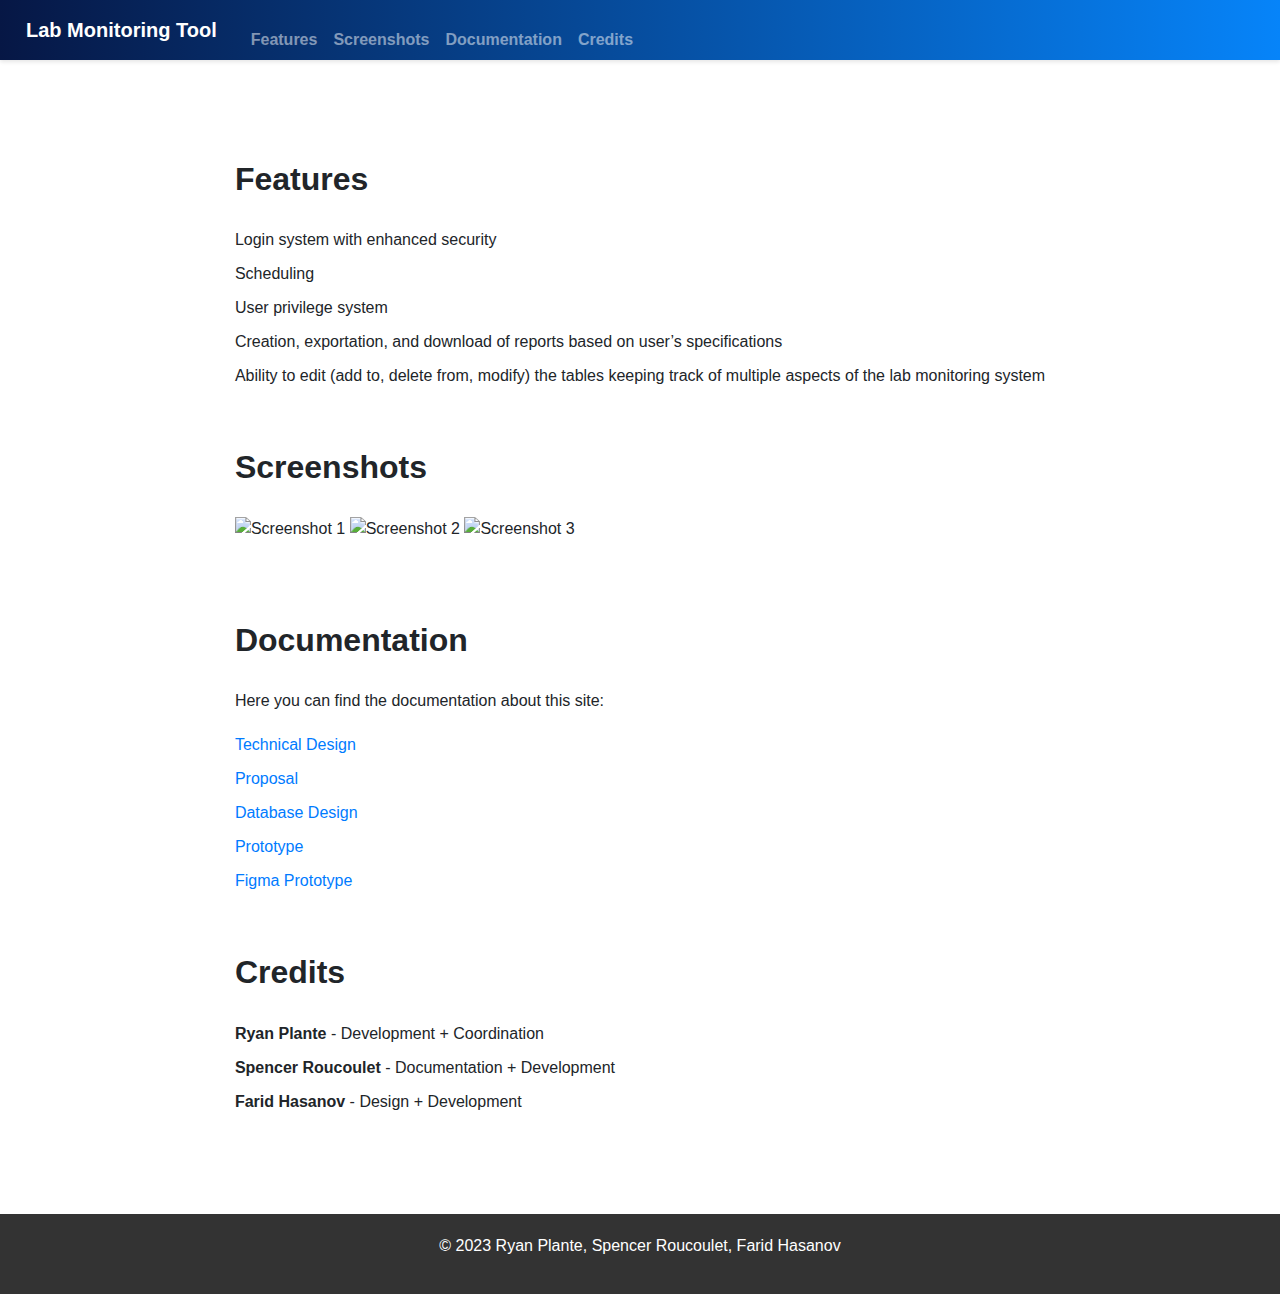
==== index.html @ 70bd4c41 "initial upload" ====
<!DOCTYPE html>
<html>
<head>
	<title>Lab Monitoring Tool</title>
	<meta name="viewport" content="width=device-width, initial-scale=1">
	<link href="https://fonts.googleapis.com/css2?family=Inter:wght@400;700&display=swap" rel="stylesheet">
	<link rel="stylesheet" href="https://maxcdn.bootstrapcdn.com/bootstrap/4.5.2/css/bootstrap.min.css">
	<link rel="stylesheet" href="style.css">
</head>
<body>
	<header>
		<nav class="navbar navbar-expand-lg navbar-dark" style="background: linear-gradient(90deg, #061745, #0684F9);">
			<a class="navbar-brand" href="#">Lab Monitoring Tool</a>
			<button class="navbar-toggler" type="button" data-toggle="collapse" data-target="#navbarNav" aria-controls="navbarNav" aria-expanded="false" aria-label="Toggle navigation">
				<span class="navbar-toggler-icon"></span>
			</button>
			<div class="collapse navbar-collapse" id="navbarNav">
				<ul class="navbar-nav">
					<li class="nav-item">
						<a class="nav-link" href="#features">Features</a>
					</li>
					<li class="nav-item">
						<a class="nav-link" href="#screenshots">Screenshots</a>
					</li>
					<li class="nav-item">
						<a class="nav-link" href="#documentation">Documentation</a>
					</li>
                    <li class="nav-item">
						<a class="nav-link" href="#credits">Credits</a>
					</li>
				</ul>
			</div>
		</nav>
	</header>
	<main>
		<section id="features">
			<h2>Features</h2>
			<ul>
				<li>Login system with enhanced security</li>
				<li>Scheduling</li>
				<li>User privilege system</li>
				<li>Creation, exportation, and download of reports based on user’s specifications</li>
				<li>Ability to edit (add to, delete from, modify) the tables keeping track of multiple aspects of the lab monitoring system</li>		
			</ul>
		</section>
		<section id="screenshots">
			<h2>Screenshots</h2>
			<img src="screenshot1.jpg" alt="Screenshot 1">
			<img src="screenshot2.jpg" alt="Screenshot 2">
			<img src="screenshot3.jpg" alt="Screenshot 3">
		</section>
		<section id="documentation">
			<h2>Documentation</h2>
			<p>Here you can find the documentation about this site:</p>
			<ul>
				<li><a href="tutorial1.pdf">Technical Design</a></li>
				<li><a href="tutorial2.pdf">Proposal</a></li>
				<li><a href="faq.pdf">Database Design</a></li>
                <li><a href="faq.pdf">Prototype</a></li>
                <li><a href="faq.pdf">Figma Prototype</a></li>
			</ul>
		</section>
        <section id="credits">
            <h2>Credits</h2>
            <ul>
              <li><b>Ryan Plante</b> - Development + Coordination </li>
              <li><b>Spencer Roucoulet</b> - Documentation + Development</li>
              <li><b>Farid Hasanov</b> - Design + Development</li>
            </ul>
          </section>
	</main>
	<footer>
		<p>&COPY; 2023 Ryan Plante, Spencer Roucoulet, Farid Hasanov </p>
	</footer>

	<script src="https://code.jquery.com/jquery-3.5.1.slim.min.js"></script>
	<script src="https://cdn.jsdelivr.net/npm/popper.js@1.16.0/dist/umd/popper.min.js"></script>
	<script src="https://cdn.jsdelivr.net/npm/bootstrap@4.5.2/dist/js/bootstrap.min.js"></script>
	<script src="script.js"></script>
</body>
</html>
---- style.css ----
* {
    font-family: Arial, sans-serif;
    margin: 0;
    padding: 0;
    box-sizing: border-box;
}


html, body {

    height: 100%;
}

body {
    display: flex;
    flex-direction: column;
}

header {
    background-color: #fff;
    box-shadow: 0 2px 4px rgba(0, 0, 0, 0.1);
}

nav {
    display: flex;
    justify-content: space-between;
    align-items: center;
    height: 60px;
}

nav a {
    color: #333;
    text-decoration: none;
    font-size: 16px;
    font-weight: bold;
    padding: 10px;
    transition: all 0.3s ease-in-out;
}

nav a:hover {
    color: #fff;
}

main {
    max-width: 1200px;
    margin: 0 auto;
    padding: 40px;
}

section {
    margin: 60px 0;
}



section h2 {
    font-size: 32px;
    font-weight: bold;
    margin-bottom: 30px;
}

ul {
    list-style: none;
    margin: 20px 0;
}

ul li {
    margin: 10px 0;
}

img {
    max-width: 100%;
    margin-bottom: 20px;
}

footer {
    background-color: #333;
    color: #fff;
    text-align: center;
    padding: 20px;
    margin-top: auto;
}
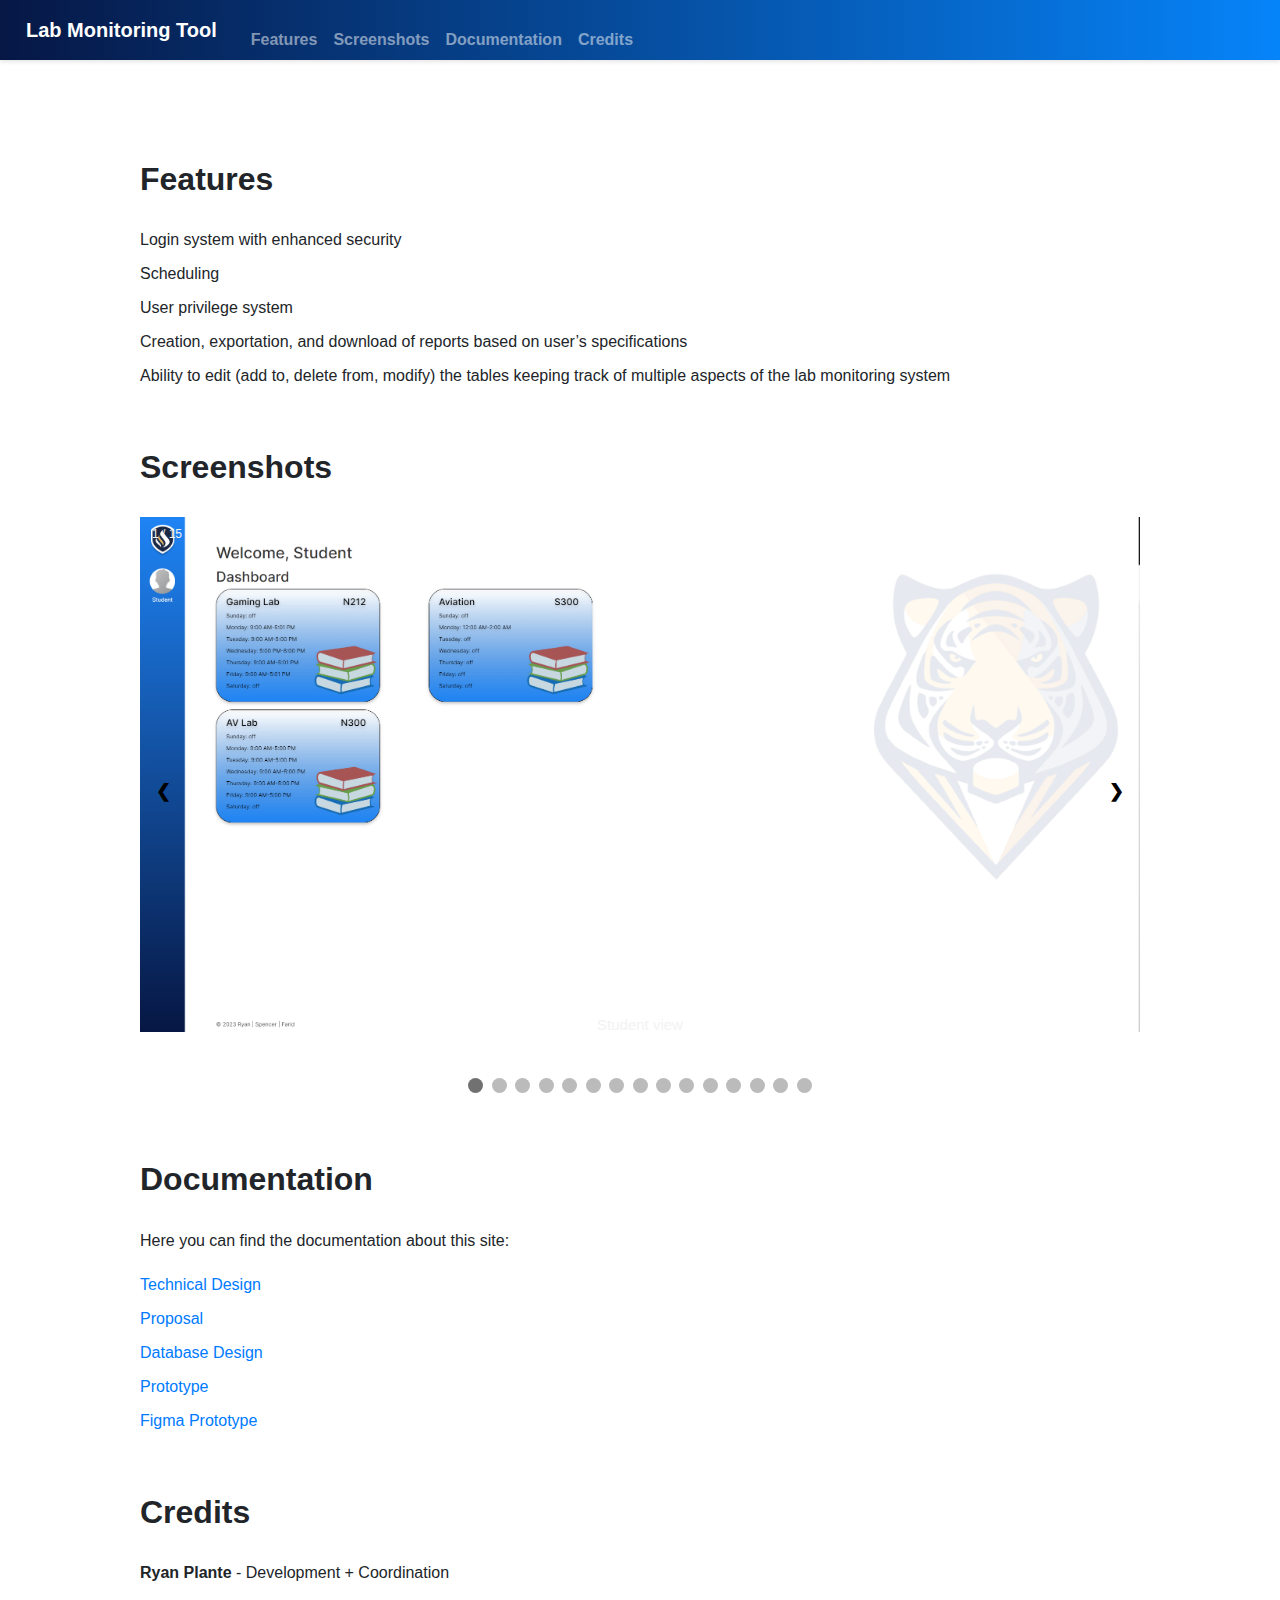
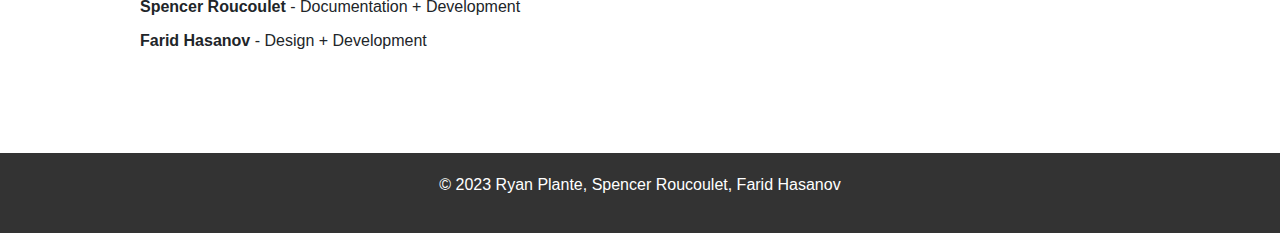
==== commit 5cc7059f: "upload screenshots and put them in a carousel" ====
--- a/index.html
+++ b/index.html
@@ -45,9 +45,125 @@
 		</section>
 		<section id="screenshots">
 			<h2>Screenshots</h2>
-			<img src="screenshot1.jpg" alt="Screenshot 1">
-			<img src="screenshot2.jpg" alt="Screenshot 2">
-			<img src="screenshot3.jpg" alt="Screenshot 3">
+			<!-- Slideshow container -->
+		<div class="slideshow-container">
+
+			<div class="mySlides">
+				<div class="numbertext">1 / 15</div>
+				<img src="screenshots/0.png" style="width:100%">
+				<div class="text">Student view</div>
+			</div>
+			
+			<div class="mySlides">
+				<div class="numbertext">2 / 15</div>
+				<img src="screenshots/1.png" style="width:100%">
+				<div class="text">Slide out bar</div>
+			</div>
+			
+			<div class="mySlides">
+				<div class="numbertext">3 / 15</div>
+				<img src="screenshots/2.png" style="width:100%">
+				<div class="text">Login Scren</div>
+			</div>
+			
+			<div class="mySlides">
+				<div class="numbertext">4 / 15</div>
+				<img src="screenshots/3.png" style="width:100%">
+				<div class="text">Caption Four</div>
+			</div>
+			
+			<div class="mySlides">
+				<div class="numbertext">5 / 15</div>
+				<img src="screenshots/4.png" style="width:100%">
+				<div class="text">Caption Five</div>
+			</div>
+			
+			<div class="mySlides">
+				<div class="numbertext">6 / 15</div>
+				<img src="screenshots/5.png" style="width:100%">
+				<div class="text">Caption Six</div>
+			</div>
+			
+			<div class="mySlides">
+				<div class="numbertext">7 / 15</div>
+				<img src="screenshots/6.png" style="width:100%">
+				<div class="text">Caption Seven</div>
+			</div>
+			
+			<div class="mySlides">
+				<div class="numbertext">8 / 15</div>
+				<img src="screenshots/7.png" style="width:100%">
+				<div class="text">Caption Eight</div>
+			</div>
+			
+			<div class="mySlides">
+				<div class="numbertext">9 / 15</div>
+				<img src="screenshots/8.png" style="width:100%">
+				<div class="text">Caption Nine</div>
+			</div>
+			
+			<div class="mySlides">
+				<div class="numbertext">10 / 15</div>
+				<img src="screenshots/9.png" style="width:100%">
+				<div class="text">Caption Ten</div>
+			</div>
+			
+			<div class="mySlides">
+				<div class="numbertext">11 / 15</div>
+				<img src="screenshots/10.png" style="width:100%">
+				<div class="text">Caption Eleven</div>
+			</div>
+			
+			<div class="mySlides">
+				<div class="numbertext">12 / 15</div>
+				<img src="screenshots/11.png" style="width:100%">
+				<div class="text">Caption Twelve</div>
+			</div>
+			
+			<div class="mySlides">
+				<div class="numbertext">13 / 15</div>
+				<img src="screenshots/12.png" style="width:100%">
+				<div class="text">Caption Twelve</div>
+			</div>
+		
+			<div class="mySlides">
+				<div class="numbertext">14 / 15</div>
+				<img src="screenshots/13.png" style="width:100%">
+				<div class="text">Caption Twelve</div>
+			</div>
+
+			<div class="mySlides">
+				<div class="numbertext">15 / 15</div>
+				<img src="screenshots/14.png" style="width:100%">
+				<div class="text">Caption Twelve</div>
+			</div>
+		
+			<!-- Next and previous buttons -->
+			<a class="prev" onclick="plusSlides(-1)">&#10094;</a>
+			<a class="next" onclick="plusSlides(1)">&#10095;</a>
+		</div>
+		<br>
+		
+		<!-- The dots/circles -->
+		<div style="text-align:center">
+			<span class="dot" onclick="currentSlide(1)"></span>
+			<span class="dot" onclick="currentSlide(2)"></span>
+			<span class="dot" onclick="currentSlide(3)"></span>
+			<span class="dot" onclick="currentSlide(4)"></span>
+			<span class="dot" onclick="currentSlide(5)"></span>
+			<span class="dot" onclick="currentSlide(6)"></span>
+			<span class="dot" onclick="currentSlide(7)"></span>
+			<span class="dot" onclick="currentSlide(8)"></span>
+			<span class="dot" onclick="currentSlide(9)"></span>
+			<span class="dot" onclick="currentSlide(10)"></span>
+			<span class="dot" onclick="currentSlide(11)"></span>
+			<span class="dot" onclick="currentSlide(12)"></span>
+			<span class="dot" onclick="currentSlide(13)"></span>
+			<span class="dot" onclick="currentSlide(14)"></span>
+			<span class="dot" onclick="currentSlide(15)"></span>
+
+		</div>
+										
 		</section>
 		<section id="documentation">
 			<h2>Documentation</h2>
--- a/style.css
+++ b/style.css
@@ -79,4 +79,92 @@
     text-align: center;
     padding: 20px;
     margin-top: auto;
+}
+
+* {box-sizing:border-box}
+
+/* Slideshow container */
+.slideshow-container {
+  max-width: 1000px;
+  position: relative;
+  margin: auto;
+}
+
+/* Hide the images by default */
+.mySlides {
+  display: none;
+}
+
+/* Next & previous buttons */
+.prev, .next {
+  cursor: pointer;
+  position: absolute;
+  top: 50%;
+  width: auto;
+  margin-top: -22px;
+  padding: 16px;
+  color: black;
+  font-weight: bold;
+  font-size: 18px;
+  transition: 0.6s ease;
+  border-radius: 0 3px 3px 0;
+  user-select: none;
+}
+
+/* Position the "next button" to the right */
+.next {
+  right: 0;
+  border-radius: 3px 0 0 3px;
+}
+
+/* On hover, add a black background color with a little bit see-through */
+.prev:hover, .next:hover {
+  background-color: rgba(0,0,0,0.8);
+}
+
+/* Caption text */
+.text {
+  color: #f2f2f2;
+  font-size: 15px;
+  padding: 8px 12px;
+  position: absolute;
+  bottom: 8px;
+  width: 100%;
+  text-align: center;
+}
+
+/* Number text (1/3 etc) */
+.numbertext {
+  color: #f2f2f2;
+  font-size: 12px;
+  padding: 8px 12px;
+  position: absolute;
+  top: 0;
+}
+
+/* The dots/bullets/indicators */
+.dot {
+  cursor: pointer;
+  height: 15px;
+  width: 15px;
+  margin: 0 2px;
+  background-color: #bbb;
+  border-radius: 50%;
+  display: inline-block;
+  transition: background-color 0.6s ease;
+}
+
+.active, .dot:hover {
+  background-color: #717171;
+}
+
+/* Fading animation */
+.fade {
+  animation-name: fade;
+  animation-duration: 1.5s;
+}
+
+@keyframes fade {
+  from {opacity: .4}
+  to {opacity: 1}
 }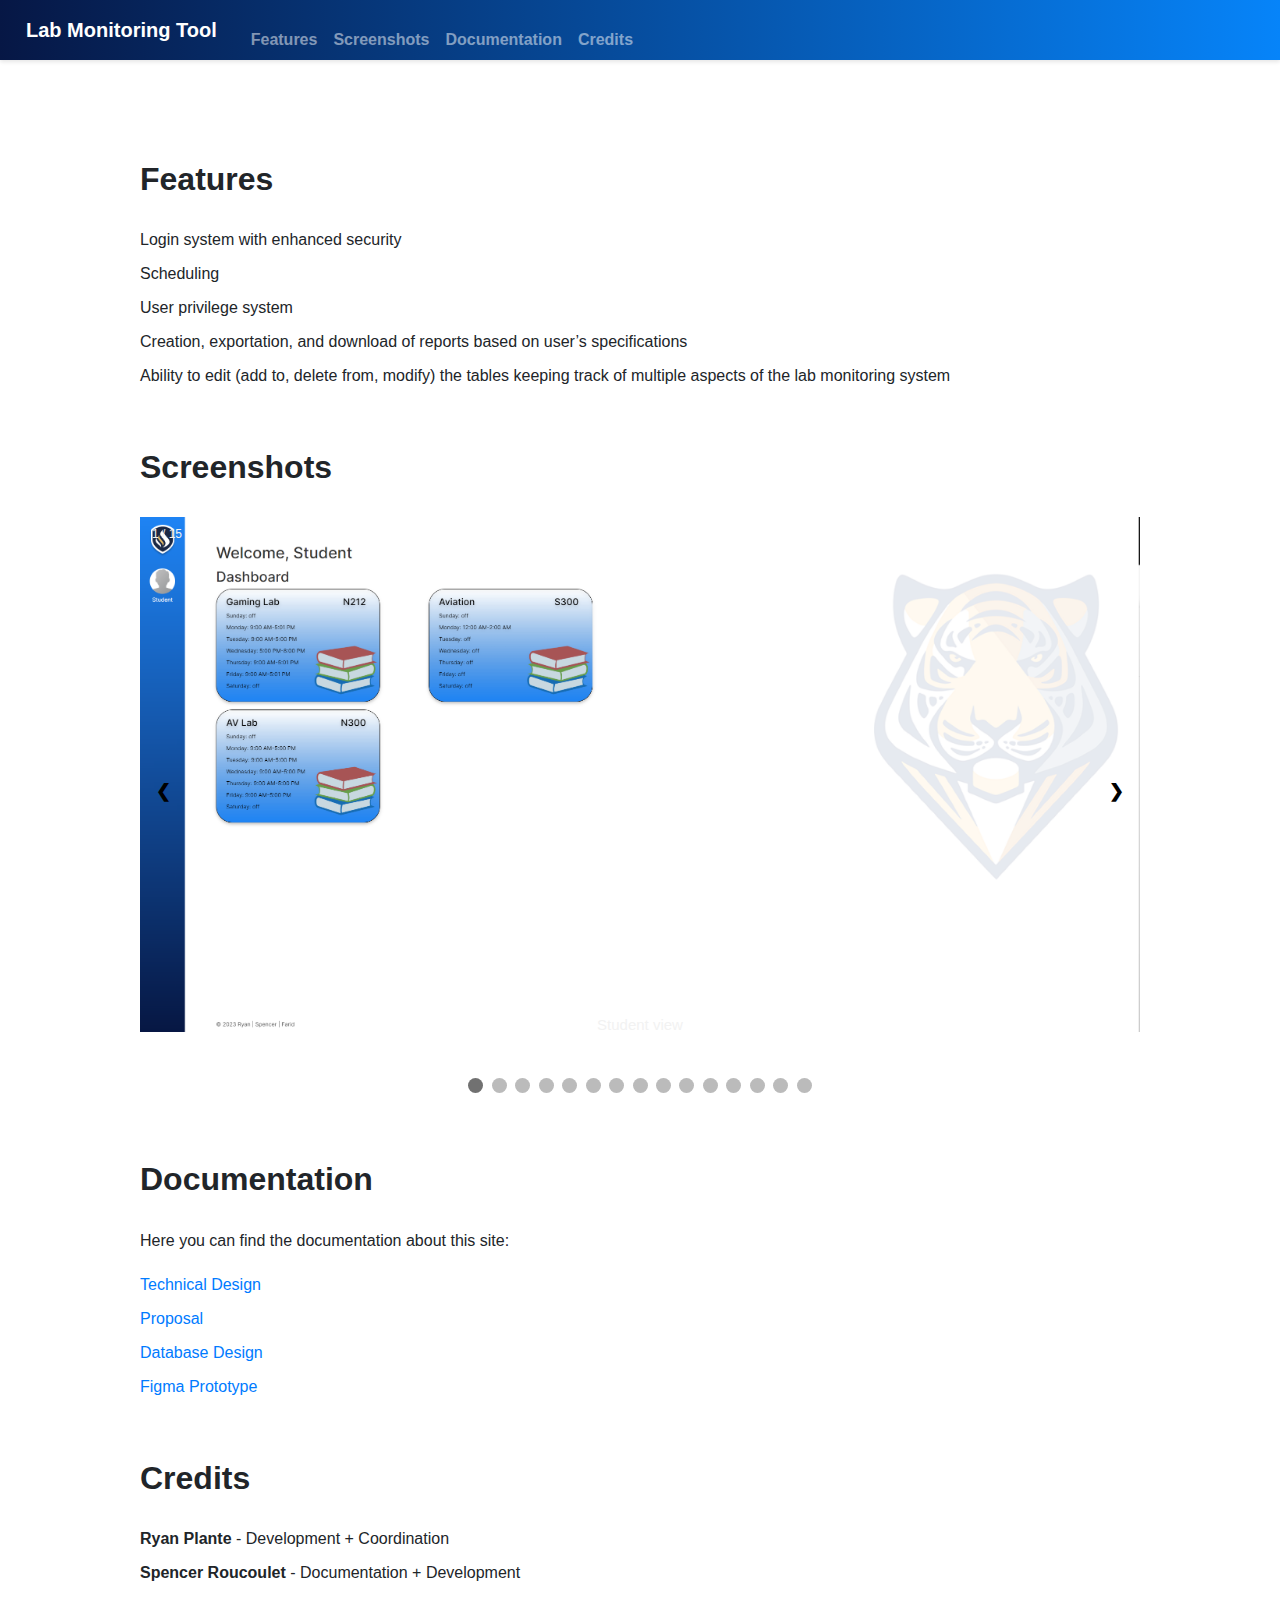
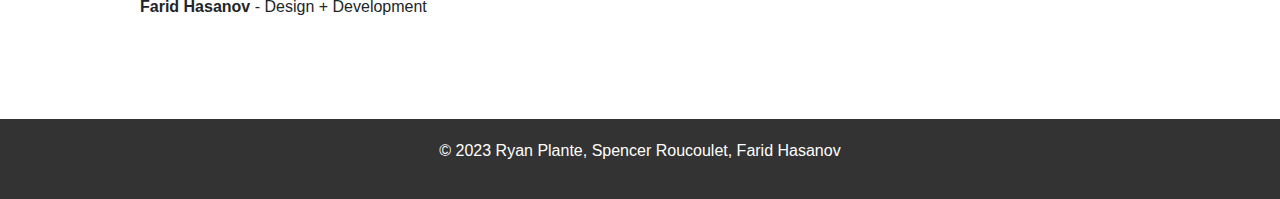
==== commit 0eb6f929: "upload documentation" ====
--- a/index.html
+++ b/index.html
@@ -63,79 +63,79 @@
 			<div class="mySlides">
 				<div class="numbertext">3 / 15</div>
 				<img src="screenshots/2.png" style="width:100%">
-				<div class="text">Login Scren</div>
+				<div class="text">Slide out bar</div>
 			</div>
 			
 			<div class="mySlides">
 				<div class="numbertext">4 / 15</div>
 				<img src="screenshots/3.png" style="width:100%">
-				<div class="text">Caption Four</div>
+				<div class="text">Login Screen</div>
 			</div>
 			
 			<div class="mySlides">
 				<div class="numbertext">5 / 15</div>
 				<img src="screenshots/4.png" style="width:100%">
-				<div class="text">Caption Five</div>
+				<div class="text">Monitor View</div>
 			</div>
 			
 			<div class="mySlides">
 				<div class="numbertext">6 / 15</div>
 				<img src="screenshots/5.png" style="width:100%">
-				<div class="text">Caption Six</div>
+				<div class="text">Monitor Form</div>
 			</div>
 			
 			<div class="mySlides">
 				<div class="numbertext">7 / 15</div>
 				<img src="screenshots/6.png" style="width:100%">
-				<div class="text">Caption Seven</div>
+				<div class="text">Log History</div>
 			</div>
 			
 			<div class="mySlides">
 				<div class="numbertext">8 / 15</div>
 				<img src="screenshots/7.png" style="width:100%">
-				<div class="text">Caption Eight</div>
+				<div class="text">Calendar</div>
 			</div>
 			
 			<div class="mySlides">
 				<div class="numbertext">9 / 15</div>
 				<img src="screenshots/8.png" style="width:100%">
-				<div class="text">Caption Nine</div>
+				<div class="text">Department View</div>
 			</div>
 			
 			<div class="mySlides">
 				<div class="numbertext">10 / 15</div>
 				<img src="screenshots/9.png" style="width:100%">
-				<div class="text">Caption Ten</div>
+				<div class="text">Add/Edit Lab Monitors</div>
 			</div>
 			
 			<div class="mySlides">
 				<div class="numbertext">11 / 15</div>
 				<img src="screenshots/10.png" style="width:100%">
-				<div class="text">Caption Eleven</div>
+				<div class="text">Download Reports</div>
 			</div>
 			
 			<div class="mySlides">
 				<div class="numbertext">12 / 15</div>
 				<img src="screenshots/11.png" style="width:100%">
-				<div class="text">Caption Twelve</div>
+				<div class="text">Editable Calendar</div>
 			</div>
 			
 			<div class="mySlides">
 				<div class="numbertext">13 / 15</div>
 				<img src="screenshots/12.png" style="width:100%">
-				<div class="text">Caption Twelve</div>
+				<div class="text">Change Password</div>
 			</div>
 		
 			<div class="mySlides">
 				<div class="numbertext">14 / 15</div>
 				<img src="screenshots/13.png" style="width:100%">
-				<div class="text">Caption Twelve</div>
+				<div class="text">Admin page</div>
 			</div>
 
 			<div class="mySlides">
 				<div class="numbertext">15 / 15</div>
 				<img src="screenshots/14.png" style="width:100%">
-				<div class="text">Caption Twelve</div>
+				<div class="text">Admin Form</div>
 			</div>
 		
 			<!-- Next and previous buttons -->
@@ -169,11 +169,10 @@
 			<h2>Documentation</h2>
 			<p>Here you can find the documentation about this site:</p>
 			<ul>
-				<li><a href="tutorial1.pdf">Technical Design</a></li>
-				<li><a href="tutorial2.pdf">Proposal</a></li>
-				<li><a href="faq.pdf">Database Design</a></li>
-                <li><a href="faq.pdf">Prototype</a></li>
-                <li><a href="faq.pdf">Figma Prototype</a></li>
+				<li><a href="files/Technical Design.pdf">Technical Design</a></li>
+				<li><a href="files/Proposal.pdf">Proposal</a></li>
+				<li><a href="files/Database Design.pdf">Database Design</a></li>
+                <li><a href="https://www.figma.com/file/TBF8L7XzEdqCJu5JY2d65k/AS-Capstone-Project?node-id=0%3A1&t=ezayMNod680IGiok-1">Figma Prototype</a></li>
 			</ul>
 		</section>
         <section id="credits">
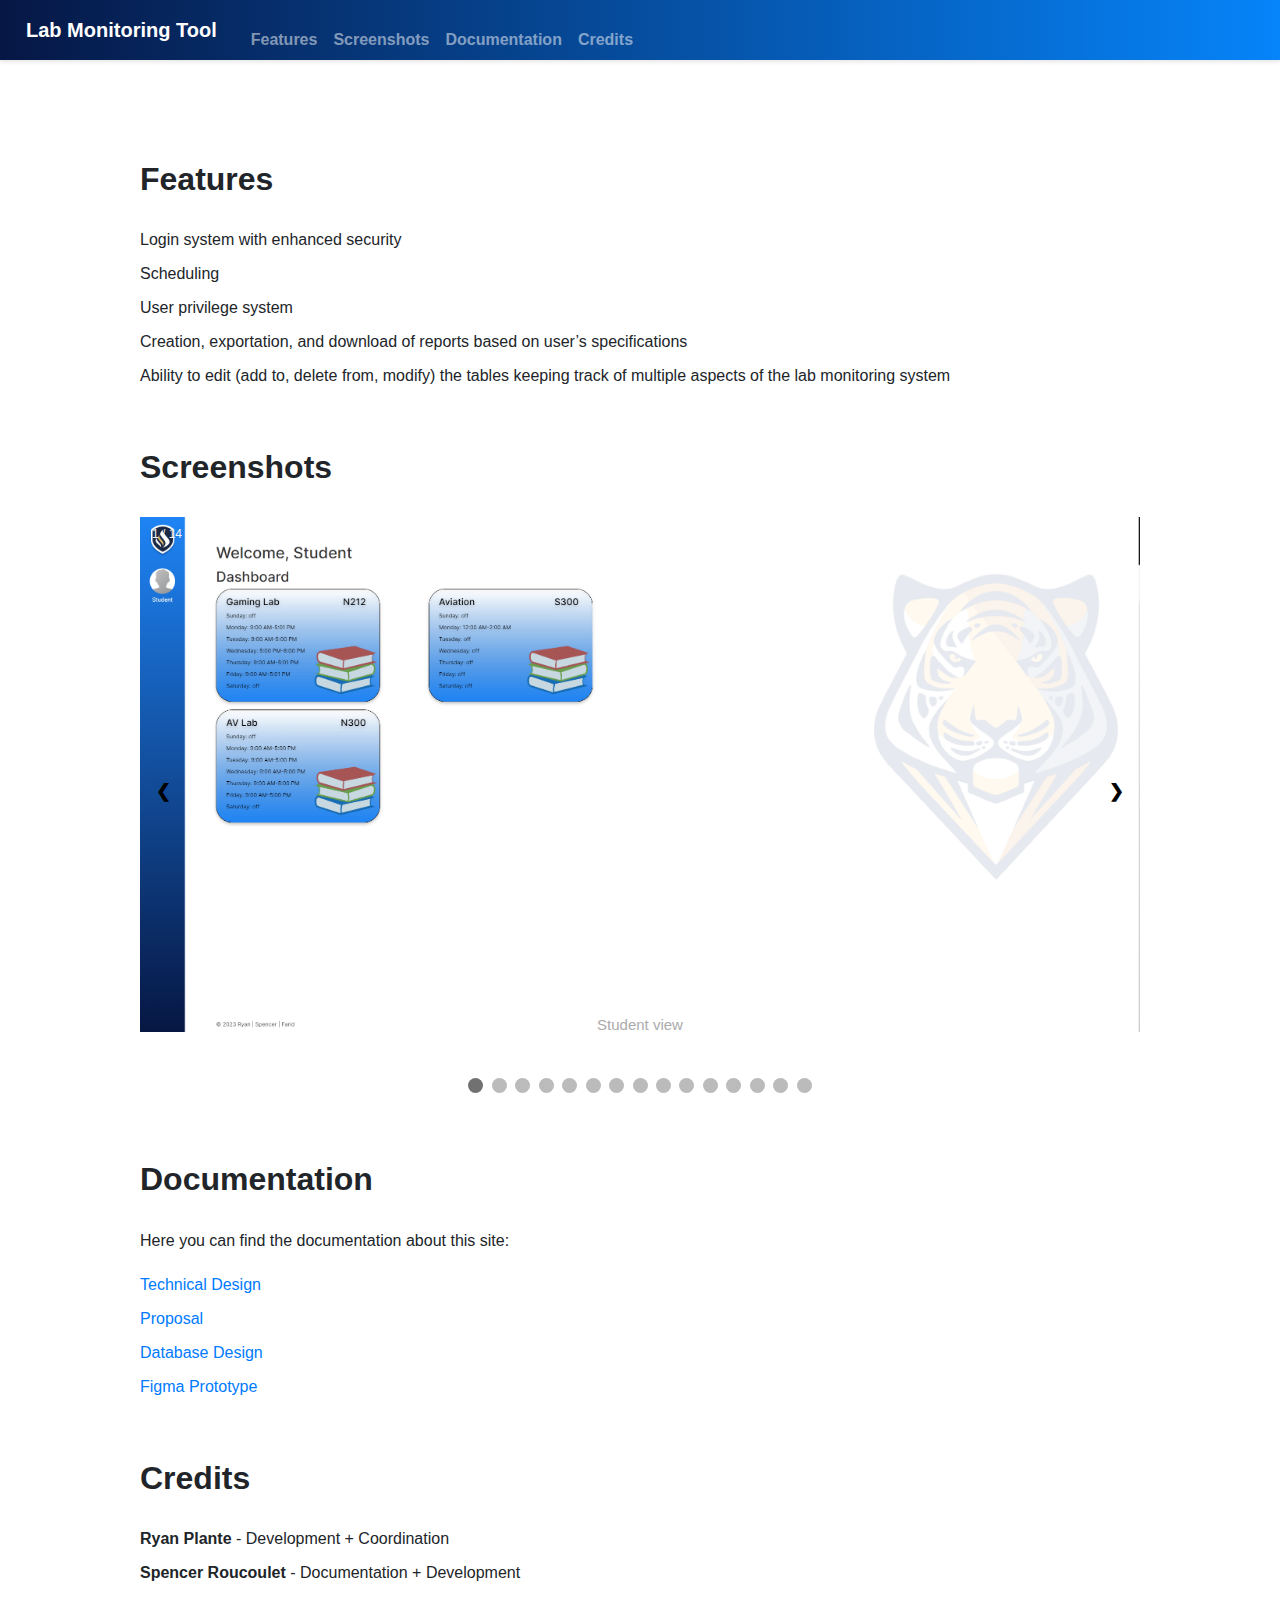
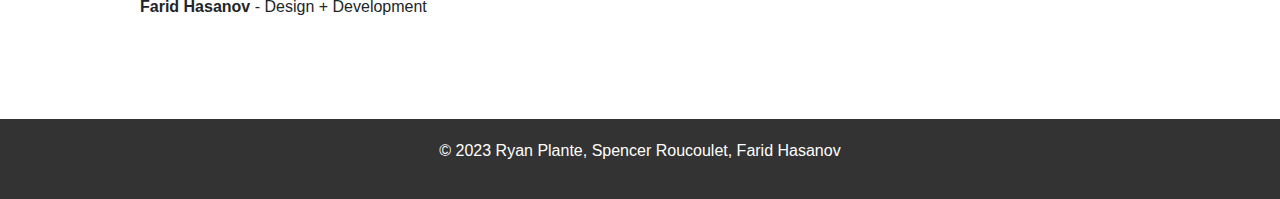
==== commit 2c009eda: "fix some things" ====
--- a/index.html
+++ b/index.html
@@ -49,91 +49,85 @@
 		<div class="slideshow-container">
 
 			<div class="mySlides">
-				<div class="numbertext">1 / 15</div>
+				<div class="numbertext">1 / 14</div>
 				<img src="screenshots/0.png" style="width:100%">
 				<div class="text">Student view</div>
 			</div>
 			
 			<div class="mySlides">
-				<div class="numbertext">2 / 15</div>
+				<div class="numbertext">2 / 14</div>
 				<img src="screenshots/1.png" style="width:100%">
 				<div class="text">Slide out bar</div>
 			</div>
 			
 			<div class="mySlides">
-				<div class="numbertext">3 / 15</div>
-				<img src="screenshots/2.png" style="width:100%">
-				<div class="text">Slide out bar</div>
-			</div>
-			
-			<div class="mySlides">
-				<div class="numbertext">4 / 15</div>
+				<div class="numbertext">3 / 14</div>
 				<img src="screenshots/3.png" style="width:100%">
 				<div class="text">Login Screen</div>
 			</div>
 			
 			<div class="mySlides">
-				<div class="numbertext">5 / 15</div>
+				<div class="numbertext">4 / 14</div>
 				<img src="screenshots/4.png" style="width:100%">
 				<div class="text">Monitor View</div>
 			</div>
 			
 			<div class="mySlides">
-				<div class="numbertext">6 / 15</div>
+				<div class="numbertext">5 / 14</div>
 				<img src="screenshots/5.png" style="width:100%">
 				<div class="text">Monitor Form</div>
 			</div>
 			
 			<div class="mySlides">
-				<div class="numbertext">7 / 15</div>
+				<div class="numbertext">6 / 14</div>
 				<img src="screenshots/6.png" style="width:100%">
 				<div class="text">Log History</div>
 			</div>
 			
 			<div class="mySlides">
-				<div class="numbertext">8 / 15</div>
+				<div class="numbertext">7 / 14</div>
 				<img src="screenshots/7.png" style="width:100%">
 				<div class="text">Calendar</div>
 			</div>
 			
 			<div class="mySlides">
-				<div class="numbertext">9 / 15</div>
+				<div class="numbertext">8 / 14</div>
 				<img src="screenshots/8.png" style="width:100%">
 				<div class="text">Department View</div>
 			</div>
 			
 			<div class="mySlides">
-				<div class="numbertext">10 / 15</div>
+				<div class="numbertext">9 / 14</div>
 				<img src="screenshots/9.png" style="width:100%">
 				<div class="text">Add/Edit Lab Monitors</div>
 			</div>
 			
 			<div class="mySlides">
-				<div class="numbertext">11 / 15</div>
+				<div class="numbertext">10 / 14</div>
 				<img src="screenshots/10.png" style="width:100%">
 				<div class="text">Download Reports</div>
 			</div>
 			
 			<div class="mySlides">
-				<div class="numbertext">12 / 15</div>
+				<div class="numbertext">11 / 14</div>
 				<img src="screenshots/11.png" style="width:100%">
 				<div class="text">Editable Calendar</div>
 			</div>
 			
 			<div class="mySlides">
-				<div class="numbertext">13 / 15</div>
+				<div class="numbertext">12 / 14</div>
 				<img src="screenshots/12.png" style="width:100%">
 				<div class="text">Change Password</div>
 			</div>
 		
 			<div class="mySlides">
-				<div class="numbertext">14 / 15</div>
+				<div class="numbertext">13 / 14</div>
 				<img src="screenshots/13.png" style="width:100%">
 				<div class="text">Admin page</div>
 			</div>
 
 			<div class="mySlides">
-				<div class="numbertext">15 / 15</div>
+				<div class="numbertext">14 / 14</div>
 				<img src="screenshots/14.png" style="width:100%">
 				<div class="text">Admin Form</div>
 			</div>
--- a/style.css
+++ b/style.css
@@ -124,7 +124,7 @@
 
 /* Caption text */
 .text {
-  color: #f2f2f2;
+  color: #ababab;
   font-size: 15px;
   padding: 8px 12px;
   position: absolute;
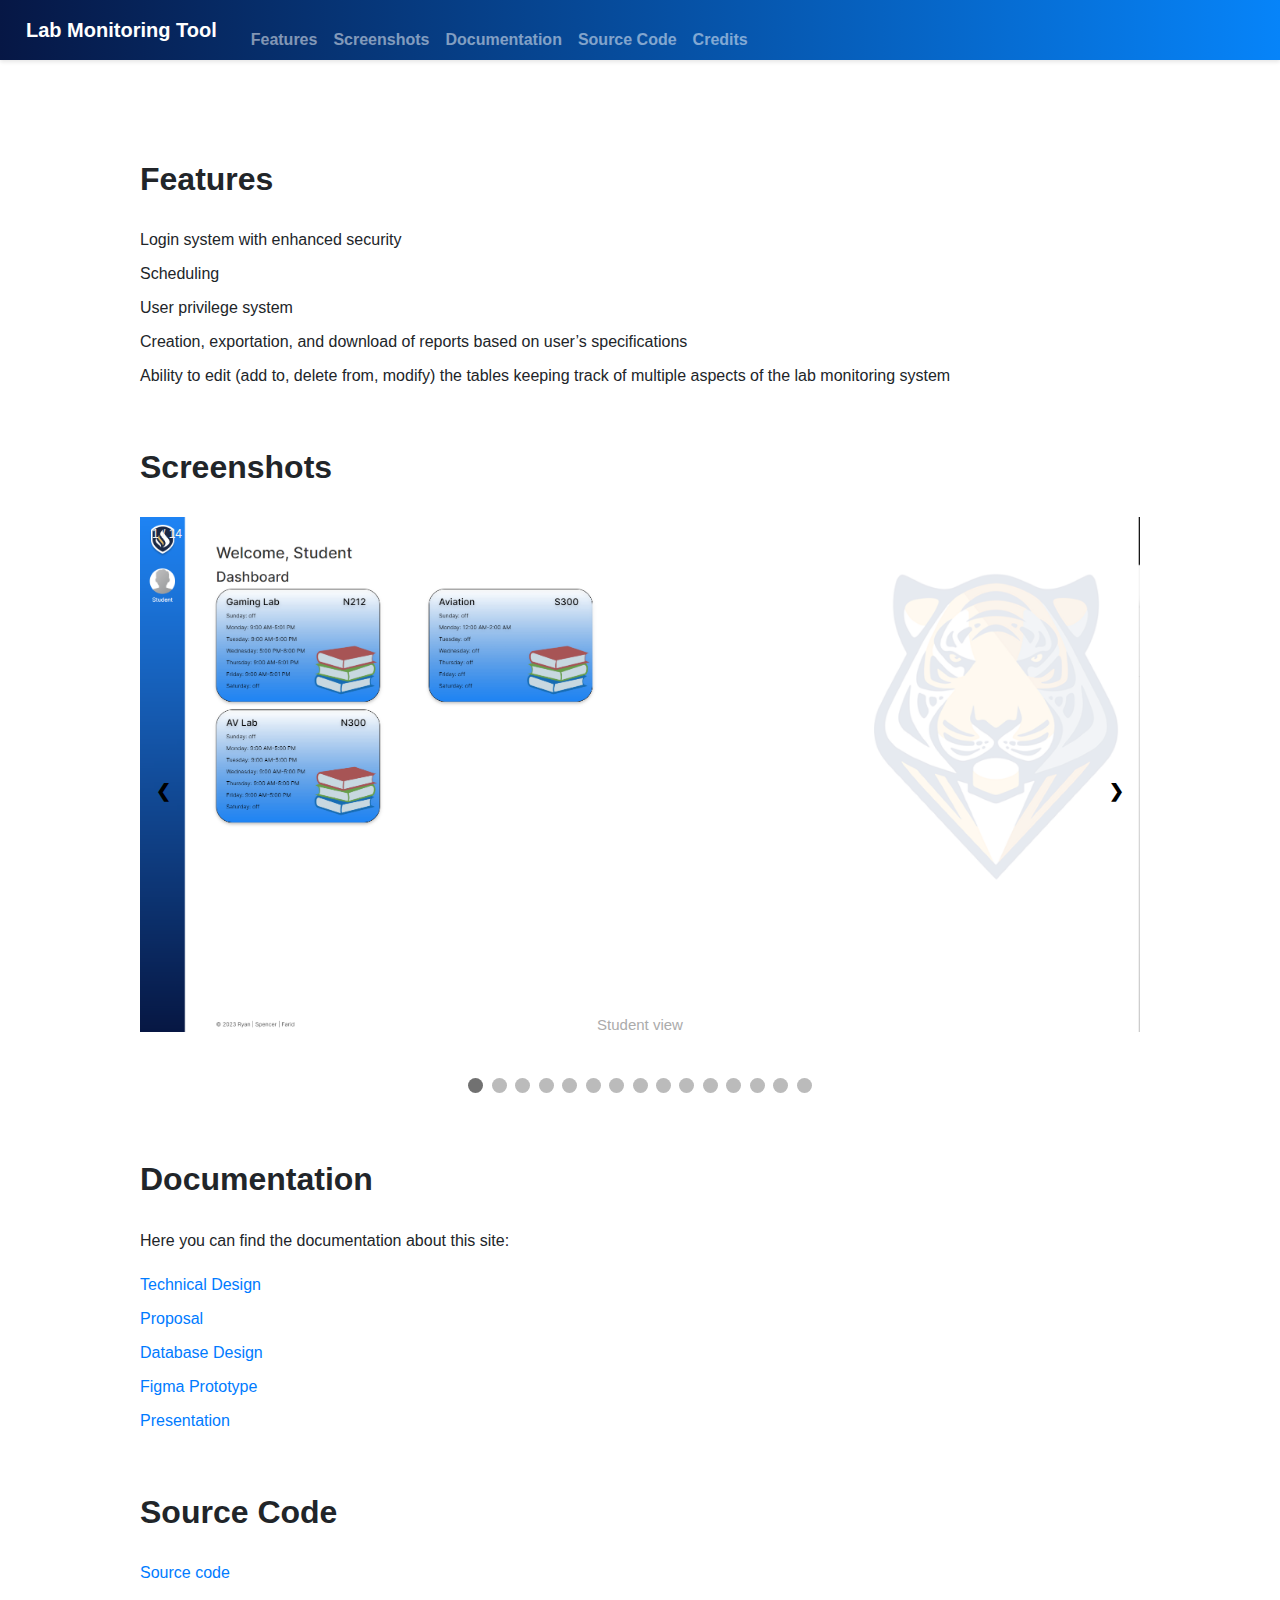
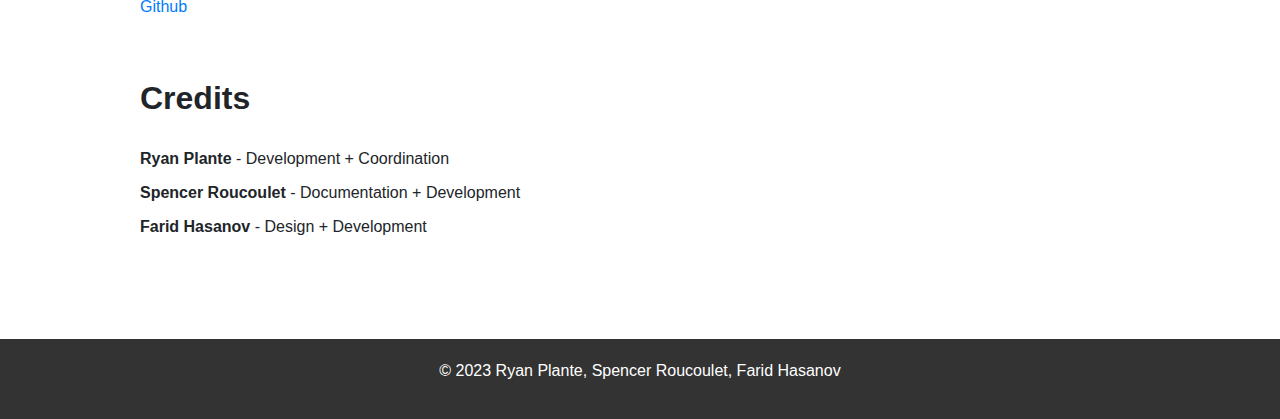
==== commit e2df4591: "add source code link" ====
--- a/index.html
+++ b/index.html
@@ -24,6 +24,9 @@
 					</li>
 					<li class="nav-item">
 						<a class="nav-link" href="#documentation">Documentation</a>
+					</li>
+					<li class="nav-item">
+						<a class="nav-link" href="#source">Source Code</a>
 					</li>
                     <li class="nav-item">
 						<a class="nav-link" href="#credits">Credits</a>
@@ -167,6 +170,14 @@
 				<li><a href="files/Proposal.pdf">Proposal</a></li>
 				<li><a href="files/Database Design.pdf">Database Design</a></li>
                 <li><a href="https://www.figma.com/file/TBF8L7XzEdqCJu5JY2d65k/AS-Capstone-Project?node-id=0%3A1&t=ezayMNod680IGiok-1">Figma Prototype</a></li>
+				<li><a href="https://docs.google.com/presentation/d/1SN_XYtToOTf8QDjgHkuzTMgP8cIJf0gEn3DTZMdA814/edit?usp=sharing">Presentation</a></li>
+			</ul>
+		</section>
+		<section id="source">
+			<h2>Source Code</h2>
+			<ul>
+				<li><a href="https://drive.google.com/file/d/1V638y3uquDSUaKbwoOZrx8uk_X9d7mti/view?usp=share_link">Source code</a></li>
+				<li><a href="https://github.com/ryanplante/labMonitoring">Github</a></li>
 			</ul>
 		</section>
         <section id="credits">
